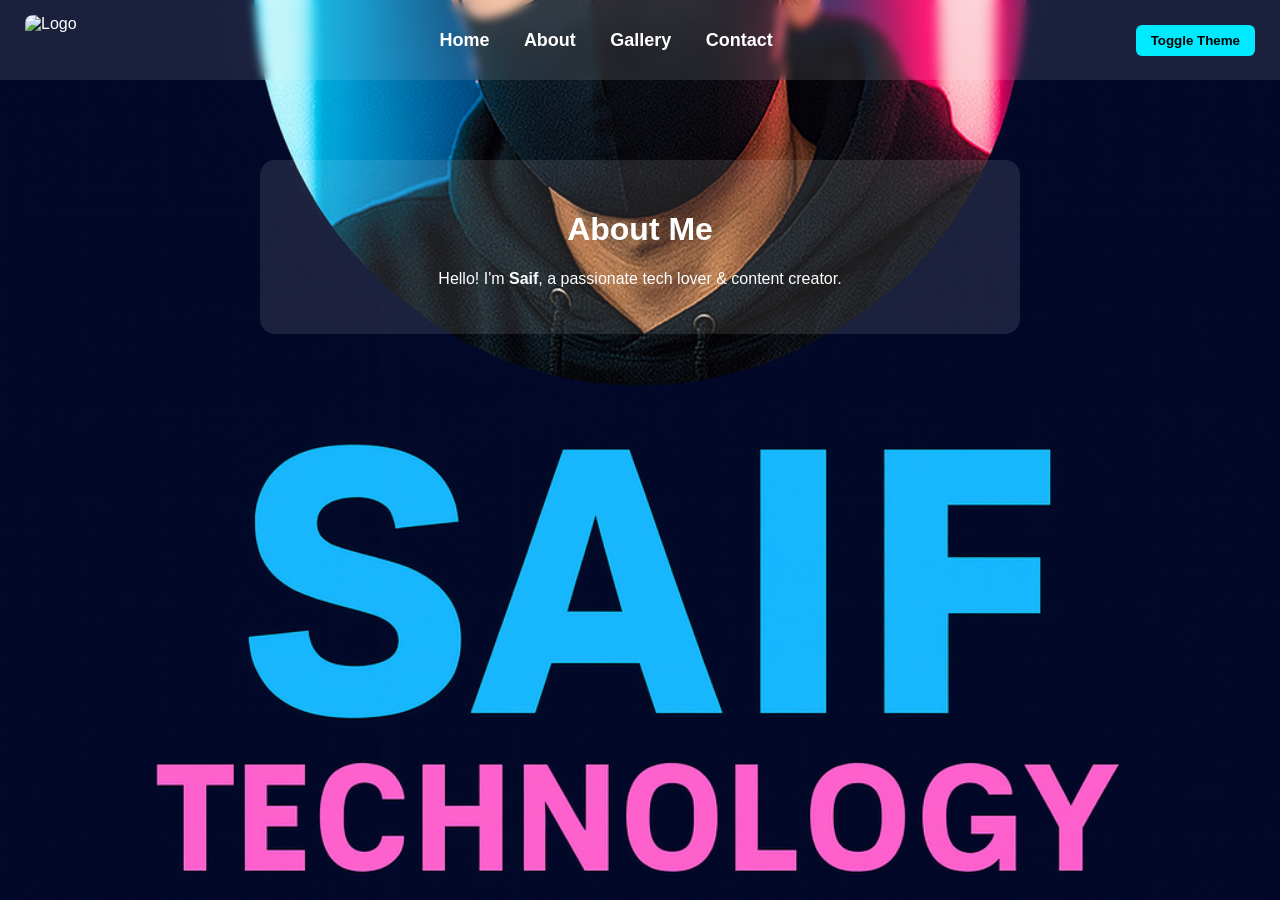
==== about.html @ e3989fb4 "Add files via upload" ====
<!DOCTYPE html>
<html lang="en">
<head>
<meta charset="UTF-8">
<meta name="viewport" content="width=device-width, initial-scale=1.0">
<title>About - Saif Technology</title>
<link rel="stylesheet" href="style.css">
</head>
<body>

<header>
    <img src="logo.png" alt="Logo">
    <nav>
        <a href="index.html">Home</a>
        <a href="about.html">About</a>
        <a href="gallery.html">Gallery</a>
        <a href="contact.html">Contact</a>
    </nav>
    <button class="theme-btn" onclick="toggleTheme()">Toggle Theme</button>
</header>

<div class="container">
    <h1>About Me</h1>
    <p>Hello! I'm <b>Saif</b>, a passionate tech lover & content creator.</p>
</div>

<script>
function toggleTheme(){ document.body.classList.toggle('light'); }
document.body.style.backgroundImage = "url('bg.jpg')";
</script>

</body>
</html>
---- style.css ----
:root {
    --bg: #0a0f24;
    --text: #ffffff;
    --card: rgba(255,255,255,0.1);
    --btn: #00eaff;
}
body.light {
    --bg: #ffffff;
    --text: #000000;
    --card: #e7f5ff;
    --btn: #0077ff;
}
body {
    margin: 0;
    font-family: Arial;
    background: var(--bg);
    color: var(--text);
    transition: 0.4s;
    background-size: cover;
    background-position: center;
}
header {
    display: flex;
    justify-content: space-between;
    align-items: center;
    padding: 15px 25px;
    background: var(--card);
    backdrop-filter: blur(5px);
}
header img {
    height: 50px;
    border-radius: 8px;
}
nav a {
    margin: 0 15px;
    text-decoration: none;
    color: var(--text);
    font-size: 18px;
    font-weight: bold;
}
nav a:hover {
    color: var(--btn);
}
.theme-btn {
    padding: 8px 15px;
    background: var(--btn);
    border: none;
    border-radius: 6px;
    font-weight: bold;
    cursor: pointer;
}
.container {
    max-width: 700px;
    margin: 80px auto;
    background: var(--card);
    padding: 30px;
    border-radius: 15px;
    text-align: center;
}
.btn {
    display: inline-block;
    margin: 10px 0;
    padding: 12px 25px;
    background: var(--btn);
    color: #000;
    text-decoration: none;
    font-weight: bold;
    border-radius: 8px;
}
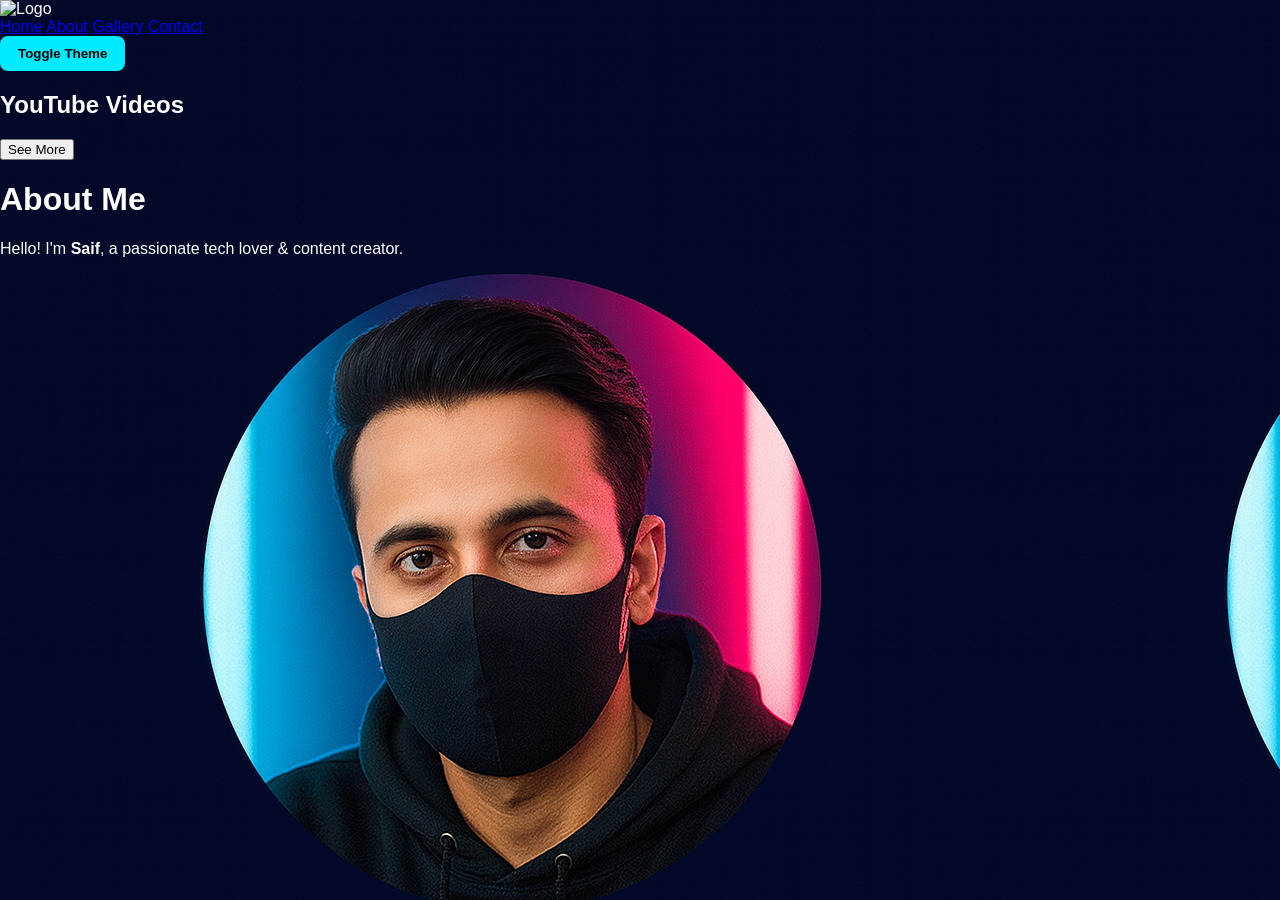
==== commit e4b676ff: "Update about.html" ====
--- a/about.html
+++ b/about.html
@@ -19,8 +19,14 @@
     </nav>
     <button class="theme-btn" onclick="toggleTheme()">Toggle Theme</button>
 </header>
+    <div class="container">
+        <section id="video-section">
+    <h2>YouTube Videos</h2>
 
-<div class="container">
+    <div id="video-container" class="video-grid"></div>
+
+    <button id="see-more-btn">See More</button>
+        </section>
     <h1>About Me</h1>
     <p>Hello! I'm <b>Saif</b>, a passionate tech lover & content creator.</p>
 </div>
--- a/style.css
+++ b/style.css
@@ -1,4 +1,4 @@
-
+/* COLOR THEME */
 :root {
     --bg: #0a0f24;
     --text: #ffffff;
@@ -11,60 +11,105 @@
     --card: #e7f5ff;
     --btn: #0077ff;
 }
+
 body {
     margin: 0;
     font-family: Arial;
     background: var(--bg);
     color: var(--text);
     transition: 0.4s;
-    background-size: cover;
-    background-position: center;
 }
-header {
+
+/* NAVBAR */
+.navbar {
     display: flex;
     justify-content: space-between;
     align-items: center;
-    padding: 15px 25px;
+    padding: 12px 20px;
     background: var(--card);
     backdrop-filter: blur(5px);
 }
-header img {
-    height: 50px;
-    border-radius: 8px;
+
+.logo {
+    height: 45px;
+    border-radius: 10px;
 }
-nav a {
-    margin: 0 15px;
-    text-decoration: none;
-    color: var(--text);
-    font-size: 18px;
-    font-weight: bold;
+
+/* Menu style */
+.menu {
+    display: flex;
+    gap: 15px;
+    align-items: center;
 }
-nav a:hover {
-    color: var(--btn);
+
+/* Mobile menu toggle */
+#menu-toggle {
+    display: none;
 }
-.theme-btn {
-    padding: 8px 15px;
+.menu-icon {
+    display: none;
+    font-size: 30px;
+    cursor: pointer;
+}
+
+/* Buttons */
+.theme-btn, .btn {
+    padding: 10px 18px;
     background: var(--btn);
     border: none;
-    border-radius: 6px;
+    border-radius: 8px;
     font-weight: bold;
     cursor: pointer;
+    color: #000;
 }
-.container {
-    max-width: 700px;
-    margin: 80px auto;
-    background: var(--card);
-    padding: 30px;
-    border-radius: 15px;
-    text-align: center;
+
+/* HERO SECTION */
+.hero {
+    display: flex;
+    align-items: center;
+    justify-content: space-between;
+    padding: 40px 20px;
+    flex-wrap: wrap;
 }
-.btn {
-    display: inline-block;
-    margin: 10px 0;
-    padding: 12px 25px;
-    background: var(--btn);
-    color: #000;
-    text-decoration: none;
-    font-weight: bold;
-    border-radius: 8px;
+
+.hero-text {
+    max-width: 400px;
 }
+
+.hero-img {
+    width: 250px;
+    border-radius: 20px;
+}
+
+/* MOBILE RESPONSIVE */
+@media (max-width: 768px) {
+
+    .menu {
+        position: absolute;
+        top: 70px;
+        right: 0;
+        background: var(--card);
+        flex-direction: column;
+        width: 200px;
+        padding: 15px;
+        display: none;
+    }
+
+    #menu-toggle:checked ~ .menu {
+        display: flex;
+    }
+
+    .menu-icon {
+        display: block;
+    }
+
+    .hero {
+        text-align: center;
+        flex-direction: column;
+    }
+
+    .hero-img {
+        margin-top: 20px;
+        width: 80%;
+    }
+}
